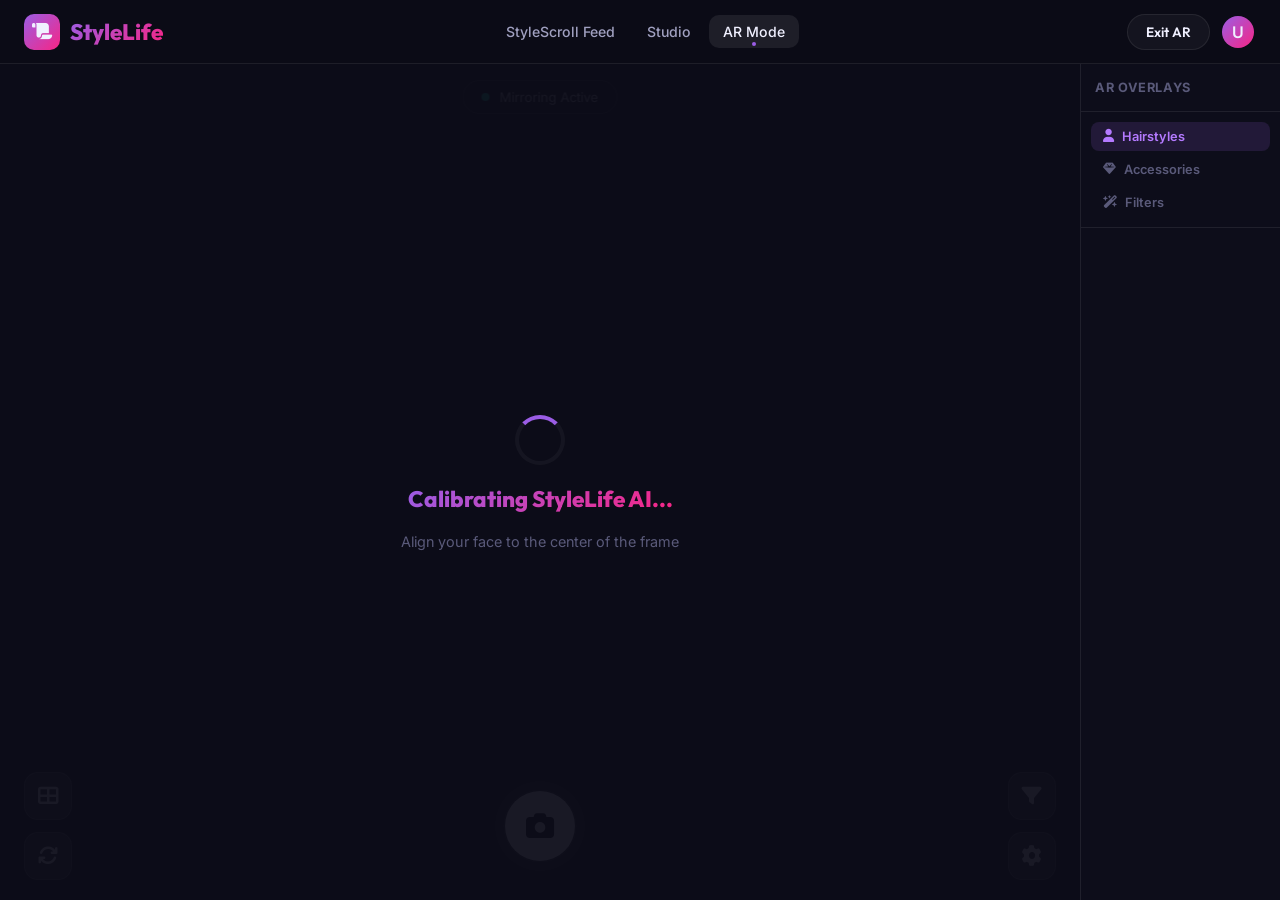
==== ar.html @ 6cf5ee0d "feat: initialize StyleLife project architecture with 3D scene, authentication, and core application " ====
<!DOCTYPE html>
<html lang="en">
<head>
    <meta charset="UTF-8">
    <meta name="viewport" content="width=device-width, initial-scale=1.0">
    <title>StyleLife AR | Real-time Fashion Mirror</title>
    
    <!-- Fonts -->
    <link rel="preconnect" href="https://fonts.googleapis.com">
    <link rel="preconnect" href="https://fonts.gstatic.com" crossorigin>
    <link href="https://fonts.googleapis.com/css2?family=Inter:wght@300;400;500;600;700&family=Outfit:wght@300;400;500;600;700;800;900&display=swap" rel="stylesheet">
    
    <!-- Icons -->
    <link rel="stylesheet" href="https://cdnjs.cloudflare.com/ajax/libs/font-awesome/6.4.0/css/all.min.css">
    
    <!-- CSS -->
    <link rel="stylesheet" href="css/main.css">
    <link rel="stylesheet" href="css/ar.css">

    <!-- StyleLife Custom CSS -->
    <link rel="stylesheet" href="css/main.css">
    <link rel="stylesheet" href="css/ar.css">

    <!-- MediaPipe Tasks Vision (Global) -->
    <script src="https://cdn.jsdelivr.net/npm/@mediapipe/tasks-vision@latest/vision_bundle.js"></script>
    <script>
        // MediaPipe Global Initialization
        async function getMediaPipe() {
            const vision = await createFilesetResolver("https://cdn.jsdelivr.net/npm/@mediapipe/tasks-vision@latest/wasm");
            window.MediaPipeFaceLandmarker = await FaceLandmarker.createFromModelPath(vision, "https://storage.googleapis.com/mediapipe-models/face_landmarker/face_landmarker/float16/1/face_landmarker.task");
        }
    </script>

    <!-- Three.js 3D Engine -->
    <script src="https://cdnjs.cloudflare.com/ajax/libs/three.js/0.154.0/three.min.js"></script>
    <script src="https://cdn.jsdelivr.net/npm/three@0.154.0/examples/js/loaders/GLTFLoader.js"></script>
</head>
<body>
    <!-- Main Navigation (Minimal for AR) -->
    <nav class="navbar" id="main-nav">
        <a href="index.html" class="navbar-brand">
            <div class="logo-icon"><i class="fas fa-scroll"></i></div>
            <span>StyleLife</span>
        </a>
        
        <div class="navbar-links">
            <a href="feed.html">StyleScroll Feed</a>
            <a href="studio.html">Studio</a>
            <a href="ar.html" class="active">AR Mode</a>
        </div>
        
        <div class="navbar-actions">
            <button class="btn btn-secondary btn-sm" id="ar-exit-btn">Exit AR</button>
            <a href="profile.html" class="nav-avatar" id="nav-user-avatar">U</a>
        </div>
    </nav>

    <main class="ar-page">
        <div class="ar-layout">
            <!-- Camera View -->
            <div class="ar-camera-wrap" id="ar-camera-wrap">
                <video id="ar-video" autoplay playsinline></video>
                <canvas id="ar-canvas"></canvas>
                
                <div class="ar-status-bar" id="ar-status-bar">
                    <span class="ar-recording-dot"></span>
                    <span id="ar-status-text">Mirroring Active</span>
                </div>
                
                <!-- Overlay Flash Effect -->
                <div class="ar-flash" id="ar-flash"></div>
                
                <!-- AR Capture Controls -->
                <div class="ar-controls">
                    <div class="ar-side-btns">
                        <div class="ar-icon-btn" id="toggle-grid-btn" title="Toggle Grid Overlay">
                            <i class="fas fa-th-large"></i>
                        </div>
                        <div class="ar-icon-btn" id="flip-camera-btn" title="Flip Camera">
                            <i class="fas fa-sync"></i>
                        </div>
                    </div>
                    
                    <button class="ar-capture-btn" id="ar-capture-btn" title="Capture Snapshot">
                        <i class="fas fa-camera"></i>
                    </button>
                    
                    <div class="ar-side-btns">
                        <div class="ar-icon-btn" id="toggle-filter-btn" title="Toggle Filters">
                            <i class="fas fa-filter"></i>
                        </div>
                        <div class="ar-icon-btn" id="ar-settings-btn" title="AR Settings">
                            <i class="fas fa-cog"></i>
                        </div>
                    </div>
                </div>

                <!-- Calibration Overlay -->
                <div class="ar-calibration-overlay" id="ar-calibration">
                    <div class="ar-loading-spinner"></div>
                    <div class="ar-calibration-text">Calibrating StyleLife AI...</div>
                    <div class="ar-calibration-sub">Align your face to the center of the frame</div>
                </div>

                <!-- No Camera State Overlay -->
                <div class="ar-no-camera" id="ar-no-camera" style="display: none;">
                    <div class="no-cam-icon"><i class="fas fa-video-slash"></i></div>
                    <h3>Camera Access Required</h3>
                    <p>To use the StyleScroll AR Mirror, please grant camera permissions in your browser.</p>
                    <button class="btn btn-primary btn-sm" id="request-camera-btn">Enable Camera</button>
                </div>
            </div>

            <!-- Sidebar: AR Library -->
            <aside class="ar-sidebar">
                <div class="ar-sidebar-header">AR Overlays</div>
                
                <div class="ar-category-pills">
                    <div class="ar-cat-pill active" data-cat="hair"><i class="fas fa-user"></i> Hairstyles</div>
                    <div class="ar-cat-pill" data-cat="acc"><i class="fas fa-gem"></i> Accessories</div>
                    <div class="ar-cat-pill" data-cat="filters"><i class="fas fa-wand-magic-sparkles"></i> Filters</div>
                </div>
                
                <div class="ar-item-list" id="ar-item-list">
                    <!-- Populated by JS -->
                </div>
            </aside>
        </div>
    </main>

    <!-- Post Capture Modal -->
    <div class="modal-overlay" id="capture-modal">
        <div class="modal">
            <div class="modal-header">
                <h3 class="modal-title">Snapshot Captured!</h3>
                <button class="modal-close" id="close-modal-btn"><i class="fas fa-times"></i></button>
            </div>
            <div style="width: 100%; border-radius: 12px; overflow: hidden; margin-bottom: 20px;">
                <img src="" id="captured-preview" style="width: 100%; display: block; border-radius: 12px;">
            </div>
            <div style="display: flex; gap: 12px;">
                <button class="btn btn-secondary btn-sm" style="flex: 1;" id="download-capture-btn">Download</button>
                <button class="btn btn-primary btn-sm" style="flex: 1;" id="post-capture-btn">Create Post</button>
            </div>
        </div>
    </div>

    <!-- Scripts -->
    <script src="js/app.js"></script>
    <script src="js/ar.js"></script>
</body>
</html>
---- css/main.css ----
/* ============================================================
   StyleScroll — Global Design System
   ============================================================ */

@import url('https://fonts.googleapis.com/css2?family=Outfit:wght@300;400;500;600;700;800;900&family=Inter:wght@300;400;500;600;700&display=swap');

/* ── CSS Custom Properties ─────────────────────────────────── */
:root {
  /* Colors */
  --bg-primary:    #0d0d1a;
  --bg-secondary:  #13132a;
  --bg-card:       rgba(255,255,255,0.04);
  --bg-card-hover: rgba(255,255,255,0.08);
  --border:        rgba(255,255,255,0.08);
  --border-glow:   rgba(155,93,229,0.4);

  --violet:        #9b5de5;
  --violet-light:  #b47aff;
  --violet-dark:   #6b3db8;
  --pink:          #f72585;
  --pink-light:    #ff5fa0;
  --gold:          #ffd60a;
  --cyan:          #00f0ff;
  --green:         #06d6a0;

  --text-primary:  #f0f0ff;
  --text-secondary:#a0a0c0;
  --text-muted:    #5a5a7a;

  /* Gradients */
  --grad-main:       linear-gradient(135deg, #9b5de5 0%, #f72585 100%);
  --grad-card:       linear-gradient(135deg, rgba(155,93,229,0.15) 0%, rgba(247,37,133,0.08) 100%);
  --grad-shimmer:    linear-gradient(90deg, transparent 0%, rgba(255,255,255,0.08) 50%, transparent 100%);
  --grad-hero:       radial-gradient(ellipse 80% 60% at 50% 0%, rgba(155,93,229,0.3) 0%, transparent 70%);

  /* Typography */
  --font-display:  'Outfit', sans-serif;
  --font-body:     'Inter', sans-serif;

  /* Spacing */
  --nav-h:         64px;
  --section-pad:   80px;
  --card-radius:   18px;
  --btn-radius:    50px;

  /* Shadows */
  --shadow-card:   0 8px 32px rgba(0,0,0,0.4);
  --shadow-glow:   0 0 30px rgba(155,93,229,0.25);
  --shadow-pink:   0 0 30px rgba(247,37,133,0.25);

  /* Transitions */
  --t-fast:  0.15s ease;
  --t-med:   0.3s ease;
  --t-slow:  0.6s cubic-bezier(0.16,1,0.3,1);
}

/* Light Mode */
[data-theme="light"] {
  --bg-primary:    #f5f5ff;
  --bg-secondary:  #ebebff;
  --bg-card:       rgba(0,0,0,0.04);
  --bg-card-hover: rgba(0,0,0,0.07);
  --border:        rgba(0,0,0,0.08);
  --text-primary:  #0d0d1a;
  --text-secondary:#404060;
  --text-muted:    #8080a0;
  --shadow-card:   0 8px 32px rgba(0,0,0,0.1);
  --grad-hero:     radial-gradient(ellipse 80% 60% at 50% 0%, rgba(155,93,229,0.18) 0%, transparent 70%);
}

/* ── Reset ─────────────────────────────────────────────────── */
*, *::before, *::after { box-sizing: border-box; margin: 0; padding: 0; }
html { scroll-behavior: smooth; font-size: 16px; }
body {
  font-family: var(--font-body);
  background: var(--bg-primary);
  color: var(--text-primary);
  min-height: 100vh;
  overflow-x: hidden;
  transition: background var(--t-med), color var(--t-med);
}
img, video { max-width: 100%; }
button { cursor: pointer; border: none; background: none; font-family: inherit; }
input, textarea, select { font-family: inherit; }
a { color: inherit; text-decoration: none; }
ul { list-style: none; }

/* ── Navigation ────────────────────────────────────────────── */
.navbar {
  position: fixed; top: 0; left: 0; right: 0; z-index: 1000;
  height: var(--nav-h);
  display: flex; align-items: center; justify-content: space-between;
  padding: 0 24px;
  background: rgba(13,13,26,0.85);
  backdrop-filter: blur(20px);
  border-bottom: 1px solid var(--border);
  transition: background var(--t-med);
}
[data-theme="light"] .navbar {
  background: rgba(245,245,255,0.85);
}
.navbar-brand {
  display: flex; align-items: center; gap: 10px;
  font-family: var(--font-display); font-weight: 800; font-size: 1.4rem;
}
.navbar-brand span { background: var(--grad-main); -webkit-background-clip: text; -webkit-text-fill-color: transparent; background-clip: text; }
.navbar-brand .logo-icon {
  width: 36px; height: 36px; border-radius: 10px;
  background: var(--grad-main);
  display: flex; align-items: center; justify-content: center;
  font-size: 18px;
}
.navbar-links {
  display: flex; align-items: center; gap: 4px;
}
.navbar-links a {
  padding: 8px 14px; border-radius: 10px;
  font-size: 0.88rem; font-weight: 500; color: var(--text-secondary);
  transition: all var(--t-fast);
  position: relative;
}
.navbar-links a:hover,
.navbar-links a.active {
  color: var(--text-primary);
  background: var(--bg-card-hover);
}
.navbar-links a.active::after {
  content: '';
  position: absolute; bottom: 2px; left: 50%; transform: translateX(-50%);
  width: 4px; height: 4px; border-radius: 50%;
  background: var(--violet);
}
.navbar-actions {
  display: flex; align-items: center; gap: 10px;
}
.nav-avatar {
  width: 36px; height: 36px; border-radius: 50%;
  background: var(--grad-main);
  display: flex; align-items: center; justify-content: center;
  font-size: 16px; font-weight: 600; cursor: pointer;
  border: 2px solid transparent;
  background-clip: padding-box;
  transition: all var(--t-fast);
}
.nav-avatar:hover { transform: scale(1.05); box-shadow: var(--shadow-glow); }

/* Theme Toggle */
.theme-toggle {
  width: 36px; height: 36px; border-radius: 10px;
  background: var(--bg-card);
  border: 1px solid var(--border);
  display: flex; align-items: center; justify-content: center;
  font-size: 16px; transition: all var(--t-fast);
}
.theme-toggle:hover { background: var(--bg-card-hover); }

/* Mobile Nav */
.hamburger {
  display: none; flex-direction: column; gap: 5px;
  width: 36px; height: 36px; align-items: center; justify-content: center;
  border-radius: 10px; background: var(--bg-card); border: 1px solid var(--border);
}
.hamburger span {
  width: 18px; height: 2px; background: var(--text-primary); border-radius: 2px;
  transition: all var(--t-med);
}
.mobile-drawer {
  position: fixed; top: var(--nav-h); left: 0; right: 0; bottom: 0; z-index: 999;
  background: var(--bg-primary);
  padding: 20px;
  transform: translateX(-100%);
  transition: transform var(--t-slow);
  display: flex; flex-direction: column; gap: 8px;
}
.mobile-drawer.open { transform: translateX(0); }
.mobile-drawer a {
  padding: 14px 18px; border-radius: 12px;
  font-size: 1rem; font-weight: 500; color: var(--text-secondary);
  transition: all var(--t-fast); display: flex; align-items: center; gap: 12px;
}
.mobile-drawer a:hover { background: var(--bg-card-hover); color: var(--text-primary); }

/* ── Buttons ───────────────────────────────────────────────── */
.btn {
  display: inline-flex; align-items: center; justify-content: center; gap: 8px;
  padding: 12px 28px; border-radius: var(--btn-radius);
  font-family: var(--font-display); font-weight: 600; font-size: 0.95rem;
  transition: all var(--t-med); cursor: pointer; border: none;
  white-space: nowrap;
}
.btn-primary {
  background: var(--grad-main); color: #fff;
  box-shadow: 0 4px 20px rgba(155,93,229,0.4);
}
.btn-primary:hover {
  transform: translateY(-2px);
  box-shadow: 0 8px 32px rgba(155,93,229,0.55);
}
.btn-secondary {
  background: var(--bg-card);
  border: 1px solid var(--border);
  color: var(--text-primary);
}
.btn-secondary:hover { background: var(--bg-card-hover); border-color: var(--border-glow); }
.btn-ghost {
  background: transparent; color: var(--violet);
  border: 1px solid var(--violet);
}
.btn-ghost:hover { background: rgba(155,93,229,0.1); }
.btn-sm { padding: 8px 18px; font-size: 0.85rem; }
.btn-lg { padding: 16px 40px; font-size: 1.05rem; }
.btn:disabled { opacity: 0.5; cursor: not-allowed; transform: none !important; }

/* Icon Buttons */
.icon-btn {
  width: 40px; height: 40px; border-radius: 12px;
  display: flex; align-items: center; justify-content: center;
  background: var(--bg-card); border: 1px solid var(--border);
  font-size: 18px; transition: all var(--t-fast);
}
.icon-btn:hover { background: var(--bg-card-hover); transform: scale(1.05); }

/* ── Cards ─────────────────────────────────────────────────── */
.card {
  background: var(--bg-card);
  border: 1px solid var(--border);
  border-radius: var(--card-radius);
  padding: 24px;
  backdrop-filter: blur(10px);
  transition: all var(--t-med);
}
.card:hover { border-color: var(--border-glow); box-shadow: var(--shadow-card); }
.card-glass {
  background: rgba(255,255,255,0.05);
  backdrop-filter: blur(20px);
  border: 1px solid rgba(255,255,255,0.1);
  border-radius: var(--card-radius);
}

/* ── Inputs ────────────────────────────────────────────────── */
.input-group { display: flex; flex-direction: column; gap: 6px; }
.input-label { font-size: 0.85rem; font-weight: 500; color: var(--text-secondary); }
.input-field {
  background: var(--bg-card);
  border: 1px solid var(--border);
  border-radius: 12px;
  padding: 12px 16px;
  color: var(--text-primary);
  font-size: 0.95rem;
  transition: all var(--t-fast);
  width: 100%;
}
.input-field:focus {
  outline: none;
  border-color: var(--violet);
  box-shadow: 0 0 0 3px rgba(155,93,229,0.15);
}
.input-field::placeholder { color: var(--text-muted); }

textarea.input-field { resize: vertical; min-height: 100px; }

/* ── Badges & Tags ─────────────────────────────────────────── */
.badge {
  display: inline-flex; align-items: center; gap: 4px;
  padding: 4px 12px; border-radius: 50px;
  font-size: 0.75rem; font-weight: 600;
}
.badge-violet { background: rgba(155,93,229,0.2); color: var(--violet-light); border: 1px solid rgba(155,93,229,0.3); }
.badge-pink   { background: rgba(247,37,133,0.15); color: var(--pink-light);   border: 1px solid rgba(247,37,133,0.3); }
.badge-gold   { background: rgba(255,214,10,0.15);  color: var(--gold);         border: 1px solid rgba(255,214,10,0.3); }
.badge-green  { background: rgba(6,214,160,0.15);   color: var(--green);        border: 1px solid rgba(6,214,160,0.3); }
.badge-cyan   { background: rgba(0,240,255,0.1);    color: var(--cyan);         border: 1px solid rgba(0,240,255,0.2); }

/* ── Avatar ────────────────────────────────────────────────── */
.avatar {
  border-radius: 50%; display: flex; align-items: center; justify-content: center;
  font-weight: 600; flex-shrink: 0; overflow: hidden;
}
.avatar-sm  { width: 32px; height: 32px; font-size: 14px; }
.avatar-md  { width: 44px; height: 44px; font-size: 18px; }
.avatar-lg  { width: 80px; height: 80px; font-size: 32px; }
.avatar-xl  { width: 120px; height: 120px; font-size: 48px; }
.avatar-grad { background: var(--grad-main); }

/* ── Tabs ──────────────────────────────────────────────────── */
.tabs {
  display: flex; gap: 4px;
  background: var(--bg-card);
  border: 1px solid var(--border);
  border-radius: 14px; padding: 4px;
}
.tab-btn {
  flex: 1; padding: 10px 16px; border-radius: 10px;
  font-size: 0.88rem; font-weight: 600; color: var(--text-secondary);
  transition: all var(--t-fast);
}
.tab-btn:hover { color: var(--text-primary); }
.tab-btn.active {
  background: var(--grad-main); color: #fff;
  box-shadow: 0 2px 12px rgba(155,93,229,0.4);
}
.tab-content { display: none; }
.tab-content.active { display: block; }

/* ── Modal ─────────────────────────────────────────────────── */
.modal-overlay {
  position: fixed; inset: 0; z-index: 2000;
  background: rgba(0,0,0,0.7);
  backdrop-filter: blur(8px);
  display: flex; align-items: center; justify-content: center;
  padding: 20px;
  opacity: 0; pointer-events: none;
  transition: opacity var(--t-med);
}
.modal-overlay.open { opacity: 1; pointer-events: all; }
.modal {
  background: var(--bg-secondary);
  border: 1px solid var(--border);
  border-radius: 24px;
  padding: 32px;
  width: 100%; max-width: 480px;
  transform: translateY(20px) scale(0.98);
  transition: transform var(--t-slow);
}
.modal-overlay.open .modal { transform: translateY(0) scale(1); }
.modal-header {
  display: flex; align-items: center; justify-content: space-between; margin-bottom: 24px;
}
.modal-title { font-family: var(--font-display); font-size: 1.3rem; font-weight: 700; }
.modal-close {
  width: 32px; height: 32px; border-radius: 8px;
  background: var(--bg-card); border: 1px solid var(--border);
  display: flex; align-items: center; justify-content: center;
  font-size: 16px; transition: all var(--t-fast);
}
.modal-close:hover { background: var(--bg-card-hover); }

/* ── Toast Notifications ───────────────────────────────────── */
.toast-container {
  position: fixed; bottom: 24px; right: 24px; z-index: 3000;
  display: flex; flex-direction: column; gap: 10px;
  pointer-events: none;
}
.toast {
  display: flex; align-items: center; gap: 12px;
  padding: 14px 20px; border-radius: 14px;
  background: var(--bg-secondary);
  border: 1px solid var(--border);
  box-shadow: var(--shadow-card);
  font-size: 0.9rem; font-weight: 500;
  transform: translateX(100px); opacity: 0;
  transition: all var(--t-slow);
  pointer-events: all;
}
.toast.show { transform: translateX(0); opacity: 1; }
.toast-icon { font-size: 18px; }
.toast-success { border-color: rgba(6,214,160,0.4); }
.toast-error   { border-color: rgba(247,37,133,0.4); }
.toast-info    { border-color: rgba(155,93,229,0.4); }

/* ── Section Layout ────────────────────────────────────────── */
.section { padding: var(--section-pad) 0; }
.container { max-width: 1200px; margin: 0 auto; padding: 0 24px; }
.container-sm { max-width: 720px; margin: 0 auto; padding: 0 24px; }
.page-wrapper { padding-top: var(--nav-h); min-height: 100vh; }

.section-title {
  font-family: var(--font-display);
  font-size: 2.4rem; font-weight: 800;
  line-height: 1.2;
  margin-bottom: 12px;
}
.section-subtitle {
  font-size: 1.05rem; color: var(--text-secondary);
  max-width: 560px;
}
.gradient-text {
  background: var(--grad-main);
  -webkit-background-clip: text; -webkit-text-fill-color: transparent; background-clip: text;
}

/* ── Grid Layouts ──────────────────────────────────────────── */
.grid-2 { display: grid; grid-template-columns: 1fr 1fr; gap: 24px; }
.grid-3 { display: grid; grid-template-columns: repeat(3,1fr); gap: 24px; }
.grid-4 { display: grid; grid-template-columns: repeat(4,1fr); gap: 20px; }

/* ── Divider ───────────────────────────────────────────────── */
.divider {
  height: 1px; background: var(--border); margin: 24px 0;
}

/* ── Scrollbar ─────────────────────────────────────────────── */
::-webkit-scrollbar { width: 6px; height: 6px; }
::-webkit-scrollbar-track { background: transparent; }
::-webkit-scrollbar-thumb { background: rgba(155,93,229,0.4); border-radius: 10px; }
::-webkit-scrollbar-thumb:hover { background: rgba(155,93,229,0.7); }

/* ── Animations ────────────────────────────────────────────── */
@keyframes fadeInUp {
  from { opacity: 0; transform: translateY(30px); }
  to   { opacity: 1; transform: translateY(0); }
}
@keyframes fadeIn {
  from { opacity: 0; } to { opacity: 1; }
}
@keyframes pulse {
  0%,100% { transform: scale(1); }
  50%      { transform: scale(1.05); }
}
@keyframes float {
  0%,100% { transform: translateY(0); }
  50%      { transform: translateY(-10px); }
}
@keyframes shimmer {
  from { background-position: -200% 0; }
  to   { background-position: 200% 0; }
}
@keyframes spin {
  to { transform: rotate(360deg); }
}
@keyframes glow-pulse {
  0%,100% { box-shadow: 0 0 20px rgba(155,93,229,0.3); }
  50%      { box-shadow: 0 0 40px rgba(155,93,229,0.6); }
}
@keyframes slideInRight {
  from { transform: translateX(40px); opacity: 0; }
  to   { transform: translateX(0); opacity: 1; }
}
@keyframes heartPop {
  0%   { transform: scale(1); }
  40%  { transform: scale(1.4); }
  70%  { transform: scale(0.9); }
  100% { transform: scale(1.1); }
}
@keyframes blobFloat {
  0%,100% { border-radius: 60% 40% 30% 70% / 60% 30% 70% 40%; transform: rotate(0deg) scale(1); }
  33%      { border-radius: 30% 60% 70% 40% / 50% 60% 30% 60%; transform: rotate(120deg) scale(1.05); }
  66%      { border-radius: 50% 60% 30% 60% / 30% 40% 60% 50%; transform: rotate(240deg) scale(0.97); }
}
@keyframes gradFlow {
  0%   { background-position: 0% 50%; }
  50%  { background-position: 100% 50%; }
  100% { background-position: 0% 50%; }
}
@keyframes ripple {
  to { transform: scale(3); opacity: 0; }
}

.anim-fade-up  { animation: fadeInUp 0.6s var(--t-slow) both; }
.anim-fade     { animation: fadeIn 0.4s ease both; }
.anim-float    { animation: float 4s ease-in-out infinite; }
.anim-pulse    { animation: pulse 2s ease-in-out infinite; }
.anim-spin     { animation: spin 1s linear infinite; }
.anim-glow     { animation: glow-pulse 2s ease-in-out infinite; }

/* ── Skeleton Loader ───────────────────────────────────────── */
.skeleton {
  background: linear-gradient(90deg, var(--bg-card) 25%, var(--bg-card-hover) 50%, var(--bg-card) 75%);
  background-size: 200% 100%;
  animation: shimmer 1.5s infinite;
  border-radius: 8px;
}

/* ── Like / heart button ───────────────────────────────────── */
.like-btn { transition: transform var(--t-fast); }
.like-btn.liked { color: var(--pink); animation: heartPop 0.4s ease; }
.like-btn.liked { color: var(--pink); }

/* ── Tooltip ───────────────────────────────────────────────── */
.tooltip-wrap { position: relative; display: inline-flex; }
.tooltip {
  position: absolute; bottom: calc(100% + 8px); left: 50%;
  transform: translateX(-50%);
  background: var(--bg-secondary);
  border: 1px solid var(--border);
  border-radius: 8px; padding: 6px 12px;
  font-size: 0.78rem; white-space: nowrap; color: var(--text-secondary);
  pointer-events: none; opacity: 0;
  transition: opacity var(--t-fast);
  z-index: 100;
}
.tooltip-wrap:hover .tooltip { opacity: 1; }

/* ── Progress Bar ──────────────────────────────────────────── */
.progress-bar {
  height: 4px; border-radius: 4px; background: var(--border);
  overflow: hidden;
}
.progress-fill {
  height: 100%; border-radius: 4px;
  background: var(--grad-main);
  transition: width var(--t-slow);
}

/* ── Toggle Switch ─────────────────────────────────────────── */
.toggle-switch { position: relative; display: inline-block; width: 52px; height: 28px; }
.toggle-switch input { opacity: 0; width: 0; height: 0; }
.toggle-track {
  position: absolute; inset: 0; border-radius: 28px;
  background: var(--bg-card); border: 1px solid var(--border);
  cursor: pointer; transition: background var(--t-fast);
}
.toggle-thumb {
  position: absolute; top: 3px; left: 3px;
  width: 20px; height: 20px; border-radius: 50%;
  background: var(--text-muted);
  transition: all var(--t-med);
}
.toggle-switch input:checked ~ .toggle-track { background: rgba(155,93,229,0.3); border-color: var(--violet); }
.toggle-switch input:checked ~ .toggle-track .toggle-thumb {
  transform: translateX(24px);
  background: var(--violet);
  box-shadow: 0 0 10px rgba(155,93,229,0.5);
}

/* ── Dropdown ──────────────────────────────────────────────── */
.dropdown { position: relative; }
.dropdown-menu {
  position: absolute; top: calc(100% + 8px); right: 0;
  background: var(--bg-secondary);
  border: 1px solid var(--border);
  border-radius: 14px; padding: 8px;
  min-width: 180px;
  box-shadow: var(--shadow-card);
  opacity: 0; pointer-events: none; transform: translateY(-8px);
  transition: all var(--t-med); z-index: 500;
}
.dropdown.open .dropdown-menu { opacity: 1; pointer-events: all; transform: translateY(0); }
.dropdown-item {
  padding: 10px 14px; border-radius: 8px;
  font-size: 0.9rem; color: var(--text-secondary);
  transition: all var(--t-fast); display: flex; align-items: center; gap: 10px; cursor: pointer;
}
.dropdown-item:hover { background: var(--bg-card-hover); color: var(--text-primary); }

/* ── Color Swatch ──────────────────────────────────────────── */
.color-swatch {
  width: 28px; height: 28px; border-radius: 50%; cursor: pointer;
  border: 2px solid transparent;
  transition: all var(--t-fast);
}
.color-swatch:hover { transform: scale(1.15); }
.color-swatch.selected { border-color: #fff; box-shadow: 0 0 0 2px var(--violet); }

/* ── Chip ──────────────────────────────────────────────────── */
.chip {
  display: inline-flex; align-items: center; gap: 6px;
  padding: 6px 14px; border-radius: 50px;
  background: var(--bg-card); border: 1px solid var(--border);
  font-size: 0.82rem; font-weight: 500; color: var(--text-secondary);
  cursor: pointer; transition: all var(--t-fast);
}
.chip:hover, .chip.active {
  background: rgba(155,93,229,0.15); border-color: var(--violet);
  color: var(--violet-light);
}

/* ── Responsive ────────────────────────────────────────────── */
@media (max-width: 900px) {
  .navbar-links { display: none; }
  .hamburger { display: flex; }
  .grid-3 { grid-template-columns: 1fr 1fr; }
  .grid-4 { grid-template-columns: 1fr 1fr; }
  .section-title { font-size: 1.9rem; }
}
@media (max-width: 600px) {
  .grid-2, .grid-3, .grid-4 { grid-template-columns: 1fr; }
  :root { --section-pad: 50px; }
  .section-title { font-size: 1.6rem; }
  .container { padding: 0 16px; }
  .btn-lg { padding: 14px 28px; }
}
---- css/ar.css ----
/* ============================================================
   StyleScroll — AR Mode CSS
   ============================================================ */

.ar-page { padding-top: var(--nav-h); height: 100vh; display: flex; flex-direction: column; background: #000; }

.ar-layout { flex: 1; display: flex; overflow: hidden; }

/* ── Camera View ─────────────────────────────────────────── */
.ar-camera-wrap {
  flex: 1; position: relative; overflow: hidden;
}
#ar-video {
  width: 100%; height: 100%;
  object-fit: cover; border-radius: 0;
  transform: scaleX(-1); /* mirror */
}
#ar-canvas {
  position: absolute; inset: 0;
  width: 100%; height: 100%;
  pointer-events: none;
}
.ar-overlay-items {
  position: absolute; inset: 0;
}
.ar-overlay-item {
  position: absolute; cursor: move;
  user-select: none; touch-action: none;
  transition: transform 0.05s linear;
}
.ar-overlay-item:hover .ar-item-handle { opacity: 1; }
.ar-item-handle {
  position: absolute; top: -10px; right: -10px;
  width: 22px; height: 22px; border-radius: 50%;
  background: var(--violet); color: #fff;
  display: flex; align-items: center; justify-content: center;
  font-size: 12px; cursor: pointer; opacity: 0;
  transition: opacity var(--t-fast);
}

/* AR Status */
.ar-status-bar {
  position: absolute; top: 16px; left: 50%; transform: translateX(-50%);
  display: flex; gap: 10px; align-items: center;
  background: rgba(0,0,0,0.6); backdrop-filter: blur(10px);
  border: 1px solid rgba(255,255,255,0.15);
  border-radius: 50px; padding: 8px 18px;
  font-size: 0.82rem; color: rgba(255,255,255,0.8);
}
.ar-recording-dot {
  width: 8px; height: 8px; border-radius: 50%;
  background: var(--green); animation: pulse 1.5s infinite;
}
.ar-status-bar.recording .ar-recording-dot { background: #ff4444; }

/* AR Controls Bottom */
.ar-controls {
  position: absolute; bottom: 0; left: 0; right: 0;
  padding: 20px 24px;
  background: linear-gradient(to top, rgba(0,0,0,0.85), transparent);
  display: flex; align-items: center; justify-content: space-between;
}
.ar-capture-btn {
  width: 70px; height: 70px; border-radius: 50%;
  background: #fff; border: 4px solid rgba(255,255,255,0.5);
  display: flex; align-items: center; justify-content: center;
  font-size: 28px; transition: all var(--t-fast);
  box-shadow: 0 0 20px rgba(255,255,255,0.3);
}
.ar-capture-btn:hover { transform: scale(1.08); box-shadow: 0 0 30px rgba(255,255,255,0.5); }
.ar-capture-btn:active { transform: scale(0.95); }
.ar-side-btns {
  display: flex; flex-direction: column; gap: 12px;
}
.ar-icon-btn {
  width: 48px; height: 48px; border-radius: 14px;
  background: rgba(255,255,255,0.15); backdrop-filter: blur(10px);
  border: 1px solid rgba(255,255,255,0.2);
  display: flex; align-items: center; justify-content: center;
  font-size: 20px; color: #fff; cursor: pointer;
  transition: all var(--t-fast);
}
.ar-icon-btn:hover { background: rgba(255,255,255,0.25); }
.ar-icon-btn.active { background: var(--violet); border-color: var(--violet); }

/* ── AR Sidebar ──────────────────────────────────────────── */
.ar-sidebar {
  width: 200px; flex-shrink: 0;
  background: var(--bg-primary);
  border-left: 1px solid var(--border);
  display: flex; flex-direction: column;
  overflow: hidden;
}
.ar-sidebar-header {
  padding: 16px 14px;
  border-bottom: 1px solid var(--border);
  font-size: 0.8rem; font-weight: 700; color: var(--text-muted);
  text-transform: uppercase; letter-spacing: 0.05em;
}
.ar-item-list {
  flex: 1; overflow-y: auto; padding: 10px;
  display: grid; grid-template-columns: 1fr 1fr; gap: 8px;
}
.ar-item-btn {
  display: flex; flex-direction: column; align-items: center; justify-content: center;
  gap: 6px; padding: 12px 8px; border-radius: 14px;
  background: var(--bg-card); border: 1px solid var(--border);
  cursor: pointer; transition: all var(--t-fast);
  font-size: 0.72rem; color: var(--text-secondary);
  text-align: center;
}
.ar-item-btn:hover { border-color: var(--violet); color: var(--text-primary); transform: translateY(-2px); }
.ar-item-btn.applied { border-color: var(--violet); background: rgba(155,93,229,0.15); color: var(--violet-light); font-weight: 600; }
.ar-item-emoji { font-size: 24px; }

/* ── Calibration Overlay ─────────────────────────────────── */
.ar-calibration-overlay {
  position: absolute; inset: 0; z-index: 100;
  background: rgba(13, 13, 26, 0.95);
  display: flex; flex-direction: column; align-items: center; justify-content: center;
  gap: 20px; transition: opacity 0.8s ease;
}
.ar-calibration-overlay.hidden { opacity: 0; pointer-events: none; }
.ar-loading-spinner {
  width: 50px; height: 50px; border-radius: 50%;
  border: 4px solid var(--bg-card); border-top-color: var(--violet);
  animation: spin 1s linear infinite;
}
.ar-calibration-text {
  font-family: var(--font-display); font-size: 1.4rem; font-weight: 800;
  background: var(--grad-main); -webkit-background-clip: text; -webkit-text-fill-color: transparent;
}
.ar-calibration-sub { font-size: 0.9rem; color: var(--text-muted); }

/* ── No Camera State ─────────────────────────────────────── */
.ar-no-camera {
  position: absolute; inset: 0;
  display: flex; align-items: center; justify-content: center;
  flex-direction: column; gap: 16px;
  background: var(--bg-secondary); color: var(--text-secondary);
  text-align: center; padding: 24px;
}
.ar-no-camera .no-cam-icon { font-size: 60px; opacity: 0.4; margin-bottom: 8px; }
.ar-no-camera h3 { font-family: var(--font-display); font-size: 1.2rem; font-weight: 700; }
.ar-no-camera p { font-size: 0.88rem; }

/* Flash Effect on Capture */
.ar-flash {
  position: absolute; inset: 0;
  background: #fff; z-index: 10;
  pointer-events: none; opacity: 0;
  transition: opacity 0.1s ease;
}
.ar-flash.flash { opacity: 0.8; }

/* Category pills at top of sidebar */
.ar-category-pills {
  display: flex; flex-direction: column; gap: 4px; padding: 10px;
  border-bottom: 1px solid var(--border);
}
.ar-cat-pill {
  padding: 7px 12px; border-radius: 8px; cursor: pointer;
  font-size: 0.8rem; font-weight: 600; color: var(--text-muted);
  transition: all var(--t-fast); display: flex; align-items: center; gap: 8px;
}
.ar-cat-pill:hover { background: var(--bg-card-hover); color: var(--text-primary); }
.ar-cat-pill.active { background: rgba(155,93,229,0.15); color: var(--violet-light); }

@media (max-width: 700px) {
  .ar-sidebar { display: none; }
}
---- css/main.css ----
/* ============================================================
   StyleScroll — Global Design System
   ============================================================ */

@import url('https://fonts.googleapis.com/css2?family=Outfit:wght@300;400;500;600;700;800;900&family=Inter:wght@300;400;500;600;700&display=swap');

/* ── CSS Custom Properties ─────────────────────────────────── */
:root {
  /* Colors */
  --bg-primary:    #0d0d1a;
  --bg-secondary:  #13132a;
  --bg-card:       rgba(255,255,255,0.04);
  --bg-card-hover: rgba(255,255,255,0.08);
  --border:        rgba(255,255,255,0.08);
  --border-glow:   rgba(155,93,229,0.4);

  --violet:        #9b5de5;
  --violet-light:  #b47aff;
  --violet-dark:   #6b3db8;
  --pink:          #f72585;
  --pink-light:    #ff5fa0;
  --gold:          #ffd60a;
  --cyan:          #00f0ff;
  --green:         #06d6a0;

  --text-primary:  #f0f0ff;
  --text-secondary:#a0a0c0;
  --text-muted:    #5a5a7a;

  /* Gradients */
  --grad-main:       linear-gradient(135deg, #9b5de5 0%, #f72585 100%);
  --grad-card:       linear-gradient(135deg, rgba(155,93,229,0.15) 0%, rgba(247,37,133,0.08) 100%);
  --grad-shimmer:    linear-gradient(90deg, transparent 0%, rgba(255,255,255,0.08) 50%, transparent 100%);
  --grad-hero:       radial-gradient(ellipse 80% 60% at 50% 0%, rgba(155,93,229,0.3) 0%, transparent 70%);

  /* Typography */
  --font-display:  'Outfit', sans-serif;
  --font-body:     'Inter', sans-serif;

  /* Spacing */
  --nav-h:         64px;
  --section-pad:   80px;
  --card-radius:   18px;
  --btn-radius:    50px;

  /* Shadows */
  --shadow-card:   0 8px 32px rgba(0,0,0,0.4);
  --shadow-glow:   0 0 30px rgba(155,93,229,0.25);
  --shadow-pink:   0 0 30px rgba(247,37,133,0.25);

  /* Transitions */
  --t-fast:  0.15s ease;
  --t-med:   0.3s ease;
  --t-slow:  0.6s cubic-bezier(0.16,1,0.3,1);
}

/* Light Mode */
[data-theme="light"] {
  --bg-primary:    #f5f5ff;
  --bg-secondary:  #ebebff;
  --bg-card:       rgba(0,0,0,0.04);
  --bg-card-hover: rgba(0,0,0,0.07);
  --border:        rgba(0,0,0,0.08);
  --text-primary:  #0d0d1a;
  --text-secondary:#404060;
  --text-muted:    #8080a0;
  --shadow-card:   0 8px 32px rgba(0,0,0,0.1);
  --grad-hero:     radial-gradient(ellipse 80% 60% at 50% 0%, rgba(155,93,229,0.18) 0%, transparent 70%);
}

/* ── Reset ─────────────────────────────────────────────────── */
*, *::before, *::after { box-sizing: border-box; margin: 0; padding: 0; }
html { scroll-behavior: smooth; font-size: 16px; }
body {
  font-family: var(--font-body);
  background: var(--bg-primary);
  color: var(--text-primary);
  min-height: 100vh;
  overflow-x: hidden;
  transition: background var(--t-med), color var(--t-med);
}
img, video { max-width: 100%; }
button { cursor: pointer; border: none; background: none; font-family: inherit; }
input, textarea, select { font-family: inherit; }
a { color: inherit; text-decoration: none; }
ul { list-style: none; }

/* ── Navigation ────────────────────────────────────────────── */
.navbar {
  position: fixed; top: 0; left: 0; right: 0; z-index: 1000;
  height: var(--nav-h);
  display: flex; align-items: center; justify-content: space-between;
  padding: 0 24px;
  background: rgba(13,13,26,0.85);
  backdrop-filter: blur(20px);
  border-bottom: 1px solid var(--border);
  transition: background var(--t-med);
}
[data-theme="light"] .navbar {
  background: rgba(245,245,255,0.85);
}
.navbar-brand {
  display: flex; align-items: center; gap: 10px;
  font-family: var(--font-display); font-weight: 800; font-size: 1.4rem;
}
.navbar-brand span { background: var(--grad-main); -webkit-background-clip: text; -webkit-text-fill-color: transparent; background-clip: text; }
.navbar-brand .logo-icon {
  width: 36px; height: 36px; border-radius: 10px;
  background: var(--grad-main);
  display: flex; align-items: center; justify-content: center;
  font-size: 18px;
}
.navbar-links {
  display: flex; align-items: center; gap: 4px;
}
.navbar-links a {
  padding: 8px 14px; border-radius: 10px;
  font-size: 0.88rem; font-weight: 500; color: var(--text-secondary);
  transition: all var(--t-fast);
  position: relative;
}
.navbar-links a:hover,
.navbar-links a.active {
  color: var(--text-primary);
  background: var(--bg-card-hover);
}
.navbar-links a.active::after {
  content: '';
  position: absolute; bottom: 2px; left: 50%; transform: translateX(-50%);
  width: 4px; height: 4px; border-radius: 50%;
  background: var(--violet);
}
.navbar-actions {
  display: flex; align-items: center; gap: 10px;
}
.nav-avatar {
  width: 36px; height: 36px; border-radius: 50%;
  background: var(--grad-main);
  display: flex; align-items: center; justify-content: center;
  font-size: 16px; font-weight: 600; cursor: pointer;
  border: 2px solid transparent;
  background-clip: padding-box;
  transition: all var(--t-fast);
}
.nav-avatar:hover { transform: scale(1.05); box-shadow: var(--shadow-glow); }

/* Theme Toggle */
.theme-toggle {
  width: 36px; height: 36px; border-radius: 10px;
  background: var(--bg-card);
  border: 1px solid var(--border);
  display: flex; align-items: center; justify-content: center;
  font-size: 16px; transition: all var(--t-fast);
}
.theme-toggle:hover { background: var(--bg-card-hover); }

/* Mobile Nav */
.hamburger {
  display: none; flex-direction: column; gap: 5px;
  width: 36px; height: 36px; align-items: center; justify-content: center;
  border-radius: 10px; background: var(--bg-card); border: 1px solid var(--border);
}
.hamburger span {
  width: 18px; height: 2px; background: var(--text-primary); border-radius: 2px;
  transition: all var(--t-med);
}
.mobile-drawer {
  position: fixed; top: var(--nav-h); left: 0; right: 0; bottom: 0; z-index: 999;
  background: var(--bg-primary);
  padding: 20px;
  transform: translateX(-100%);
  transition: transform var(--t-slow);
  display: flex; flex-direction: column; gap: 8px;
}
.mobile-drawer.open { transform: translateX(0); }
.mobile-drawer a {
  padding: 14px 18px; border-radius: 12px;
  font-size: 1rem; font-weight: 500; color: var(--text-secondary);
  transition: all var(--t-fast); display: flex; align-items: center; gap: 12px;
}
.mobile-drawer a:hover { background: var(--bg-card-hover); color: var(--text-primary); }

/* ── Buttons ───────────────────────────────────────────────── */
.btn {
  display: inline-flex; align-items: center; justify-content: center; gap: 8px;
  padding: 12px 28px; border-radius: var(--btn-radius);
  font-family: var(--font-display); font-weight: 600; font-size: 0.95rem;
  transition: all var(--t-med); cursor: pointer; border: none;
  white-space: nowrap;
}
.btn-primary {
  background: var(--grad-main); color: #fff;
  box-shadow: 0 4px 20px rgba(155,93,229,0.4);
}
.btn-primary:hover {
  transform: translateY(-2px);
  box-shadow: 0 8px 32px rgba(155,93,229,0.55);
}
.btn-secondary {
  background: var(--bg-card);
  border: 1px solid var(--border);
  color: var(--text-primary);
}
.btn-secondary:hover { background: var(--bg-card-hover); border-color: var(--border-glow); }
.btn-ghost {
  background: transparent; color: var(--violet);
  border: 1px solid var(--violet);
}
.btn-ghost:hover { background: rgba(155,93,229,0.1); }
.btn-sm { padding: 8px 18px; font-size: 0.85rem; }
.btn-lg { padding: 16px 40px; font-size: 1.05rem; }
.btn:disabled { opacity: 0.5; cursor: not-allowed; transform: none !important; }

/* Icon Buttons */
.icon-btn {
  width: 40px; height: 40px; border-radius: 12px;
  display: flex; align-items: center; justify-content: center;
  background: var(--bg-card); border: 1px solid var(--border);
  font-size: 18px; transition: all var(--t-fast);
}
.icon-btn:hover { background: var(--bg-card-hover); transform: scale(1.05); }

/* ── Cards ─────────────────────────────────────────────────── */
.card {
  background: var(--bg-card);
  border: 1px solid var(--border);
  border-radius: var(--card-radius);
  padding: 24px;
  backdrop-filter: blur(10px);
  transition: all var(--t-med);
}
.card:hover { border-color: var(--border-glow); box-shadow: var(--shadow-card); }
.card-glass {
  background: rgba(255,255,255,0.05);
  backdrop-filter: blur(20px);
  border: 1px solid rgba(255,255,255,0.1);
  border-radius: var(--card-radius);
}

/* ── Inputs ────────────────────────────────────────────────── */
.input-group { display: flex; flex-direction: column; gap: 6px; }
.input-label { font-size: 0.85rem; font-weight: 500; color: var(--text-secondary); }
.input-field {
  background: var(--bg-card);
  border: 1px solid var(--border);
  border-radius: 12px;
  padding: 12px 16px;
  color: var(--text-primary);
  font-size: 0.95rem;
  transition: all var(--t-fast);
  width: 100%;
}
.input-field:focus {
  outline: none;
  border-color: var(--violet);
  box-shadow: 0 0 0 3px rgba(155,93,229,0.15);
}
.input-field::placeholder { color: var(--text-muted); }

textarea.input-field { resize: vertical; min-height: 100px; }

/* ── Badges & Tags ─────────────────────────────────────────── */
.badge {
  display: inline-flex; align-items: center; gap: 4px;
  padding: 4px 12px; border-radius: 50px;
  font-size: 0.75rem; font-weight: 600;
}
.badge-violet { background: rgba(155,93,229,0.2); color: var(--violet-light); border: 1px solid rgba(155,93,229,0.3); }
.badge-pink   { background: rgba(247,37,133,0.15); color: var(--pink-light);   border: 1px solid rgba(247,37,133,0.3); }
.badge-gold   { background: rgba(255,214,10,0.15);  color: var(--gold);         border: 1px solid rgba(255,214,10,0.3); }
.badge-green  { background: rgba(6,214,160,0.15);   color: var(--green);        border: 1px solid rgba(6,214,160,0.3); }
.badge-cyan   { background: rgba(0,240,255,0.1);    color: var(--cyan);         border: 1px solid rgba(0,240,255,0.2); }

/* ── Avatar ────────────────────────────────────────────────── */
.avatar {
  border-radius: 50%; display: flex; align-items: center; justify-content: center;
  font-weight: 600; flex-shrink: 0; overflow: hidden;
}
.avatar-sm  { width: 32px; height: 32px; font-size: 14px; }
.avatar-md  { width: 44px; height: 44px; font-size: 18px; }
.avatar-lg  { width: 80px; height: 80px; font-size: 32px; }
.avatar-xl  { width: 120px; height: 120px; font-size: 48px; }
.avatar-grad { background: var(--grad-main); }

/* ── Tabs ──────────────────────────────────────────────────── */
.tabs {
  display: flex; gap: 4px;
  background: var(--bg-card);
  border: 1px solid var(--border);
  border-radius: 14px; padding: 4px;
}
.tab-btn {
  flex: 1; padding: 10px 16px; border-radius: 10px;
  font-size: 0.88rem; font-weight: 600; color: var(--text-secondary);
  transition: all var(--t-fast);
}
.tab-btn:hover { color: var(--text-primary); }
.tab-btn.active {
  background: var(--grad-main); color: #fff;
  box-shadow: 0 2px 12px rgba(155,93,229,0.4);
}
.tab-content { display: none; }
.tab-content.active { display: block; }

/* ── Modal ─────────────────────────────────────────────────── */
.modal-overlay {
  position: fixed; inset: 0; z-index: 2000;
  background: rgba(0,0,0,0.7);
  backdrop-filter: blur(8px);
  display: flex; align-items: center; justify-content: center;
  padding: 20px;
  opacity: 0; pointer-events: none;
  transition: opacity var(--t-med);
}
.modal-overlay.open { opacity: 1; pointer-events: all; }
.modal {
  background: var(--bg-secondary);
  border: 1px solid var(--border);
  border-radius: 24px;
  padding: 32px;
  width: 100%; max-width: 480px;
  transform: translateY(20px) scale(0.98);
  transition: transform var(--t-slow);
}
.modal-overlay.open .modal { transform: translateY(0) scale(1); }
.modal-header {
  display: flex; align-items: center; justify-content: space-between; margin-bottom: 24px;
}
.modal-title { font-family: var(--font-display); font-size: 1.3rem; font-weight: 700; }
.modal-close {
  width: 32px; height: 32px; border-radius: 8px;
  background: var(--bg-card); border: 1px solid var(--border);
  display: flex; align-items: center; justify-content: center;
  font-size: 16px; transition: all var(--t-fast);
}
.modal-close:hover { background: var(--bg-card-hover); }

/* ── Toast Notifications ───────────────────────────────────── */
.toast-container {
  position: fixed; bottom: 24px; right: 24px; z-index: 3000;
  display: flex; flex-direction: column; gap: 10px;
  pointer-events: none;
}
.toast {
  display: flex; align-items: center; gap: 12px;
  padding: 14px 20px; border-radius: 14px;
  background: var(--bg-secondary);
  border: 1px solid var(--border);
  box-shadow: var(--shadow-card);
  font-size: 0.9rem; font-weight: 500;
  transform: translateX(100px); opacity: 0;
  transition: all var(--t-slow);
  pointer-events: all;
}
.toast.show { transform: translateX(0); opacity: 1; }
.toast-icon { font-size: 18px; }
.toast-success { border-color: rgba(6,214,160,0.4); }
.toast-error   { border-color: rgba(247,37,133,0.4); }
.toast-info    { border-color: rgba(155,93,229,0.4); }

/* ── Section Layout ────────────────────────────────────────── */
.section { padding: var(--section-pad) 0; }
.container { max-width: 1200px; margin: 0 auto; padding: 0 24px; }
.container-sm { max-width: 720px; margin: 0 auto; padding: 0 24px; }
.page-wrapper { padding-top: var(--nav-h); min-height: 100vh; }

.section-title {
  font-family: var(--font-display);
  font-size: 2.4rem; font-weight: 800;
  line-height: 1.2;
  margin-bottom: 12px;
}
.section-subtitle {
  font-size: 1.05rem; color: var(--text-secondary);
  max-width: 560px;
}
.gradient-text {
  background: var(--grad-main);
  -webkit-background-clip: text; -webkit-text-fill-color: transparent; background-clip: text;
}

/* ── Grid Layouts ──────────────────────────────────────────── */
.grid-2 { display: grid; grid-template-columns: 1fr 1fr; gap: 24px; }
.grid-3 { display: grid; grid-template-columns: repeat(3,1fr); gap: 24px; }
.grid-4 { display: grid; grid-template-columns: repeat(4,1fr); gap: 20px; }

/* ── Divider ───────────────────────────────────────────────── */
.divider {
  height: 1px; background: var(--border); margin: 24px 0;
}

/* ── Scrollbar ─────────────────────────────────────────────── */
::-webkit-scrollbar { width: 6px; height: 6px; }
::-webkit-scrollbar-track { background: transparent; }
::-webkit-scrollbar-thumb { background: rgba(155,93,229,0.4); border-radius: 10px; }
::-webkit-scrollbar-thumb:hover { background: rgba(155,93,229,0.7); }

/* ── Animations ────────────────────────────────────────────── */
@keyframes fadeInUp {
  from { opacity: 0; transform: translateY(30px); }
  to   { opacity: 1; transform: translateY(0); }
}
@keyframes fadeIn {
  from { opacity: 0; } to { opacity: 1; }
}
@keyframes pulse {
  0%,100% { transform: scale(1); }
  50%      { transform: scale(1.05); }
}
@keyframes float {
  0%,100% { transform: translateY(0); }
  50%      { transform: translateY(-10px); }
}
@keyframes shimmer {
  from { background-position: -200% 0; }
  to   { background-position: 200% 0; }
}
@keyframes spin {
  to { transform: rotate(360deg); }
}
@keyframes glow-pulse {
  0%,100% { box-shadow: 0 0 20px rgba(155,93,229,0.3); }
  50%      { box-shadow: 0 0 40px rgba(155,93,229,0.6); }
}
@keyframes slideInRight {
  from { transform: translateX(40px); opacity: 0; }
  to   { transform: translateX(0); opacity: 1; }
}
@keyframes heartPop {
  0%   { transform: scale(1); }
  40%  { transform: scale(1.4); }
  70%  { transform: scale(0.9); }
  100% { transform: scale(1.1); }
}
@keyframes blobFloat {
  0%,100% { border-radius: 60% 40% 30% 70% / 60% 30% 70% 40%; transform: rotate(0deg) scale(1); }
  33%      { border-radius: 30% 60% 70% 40% / 50% 60% 30% 60%; transform: rotate(120deg) scale(1.05); }
  66%      { border-radius: 50% 60% 30% 60% / 30% 40% 60% 50%; transform: rotate(240deg) scale(0.97); }
}
@keyframes gradFlow {
  0%   { background-position: 0% 50%; }
  50%  { background-position: 100% 50%; }
  100% { background-position: 0% 50%; }
}
@keyframes ripple {
  to { transform: scale(3); opacity: 0; }
}

.anim-fade-up  { animation: fadeInUp 0.6s var(--t-slow) both; }
.anim-fade     { animation: fadeIn 0.4s ease both; }
.anim-float    { animation: float 4s ease-in-out infinite; }
.anim-pulse    { animation: pulse 2s ease-in-out infinite; }
.anim-spin     { animation: spin 1s linear infinite; }
.anim-glow     { animation: glow-pulse 2s ease-in-out infinite; }

/* ── Skeleton Loader ───────────────────────────────────────── */
.skeleton {
  background: linear-gradient(90deg, var(--bg-card) 25%, var(--bg-card-hover) 50%, var(--bg-card) 75%);
  background-size: 200% 100%;
  animation: shimmer 1.5s infinite;
  border-radius: 8px;
}

/* ── Like / heart button ───────────────────────────────────── */
.like-btn { transition: transform var(--t-fast); }
.like-btn.liked { color: var(--pink); animation: heartPop 0.4s ease; }
.like-btn.liked { color: var(--pink); }

/* ── Tooltip ───────────────────────────────────────────────── */
.tooltip-wrap { position: relative; display: inline-flex; }
.tooltip {
  position: absolute; bottom: calc(100% + 8px); left: 50%;
  transform: translateX(-50%);
  background: var(--bg-secondary);
  border: 1px solid var(--border);
  border-radius: 8px; padding: 6px 12px;
  font-size: 0.78rem; white-space: nowrap; color: var(--text-secondary);
  pointer-events: none; opacity: 0;
  transition: opacity var(--t-fast);
  z-index: 100;
}
.tooltip-wrap:hover .tooltip { opacity: 1; }

/* ── Progress Bar ──────────────────────────────────────────── */
.progress-bar {
  height: 4px; border-radius: 4px; background: var(--border);
  overflow: hidden;
}
.progress-fill {
  height: 100%; border-radius: 4px;
  background: var(--grad-main);
  transition: width var(--t-slow);
}

/* ── Toggle Switch ─────────────────────────────────────────── */
.toggle-switch { position: relative; display: inline-block; width: 52px; height: 28px; }
.toggle-switch input { opacity: 0; width: 0; height: 0; }
.toggle-track {
  position: absolute; inset: 0; border-radius: 28px;
  background: var(--bg-card); border: 1px solid var(--border);
  cursor: pointer; transition: background var(--t-fast);
}
.toggle-thumb {
  position: absolute; top: 3px; left: 3px;
  width: 20px; height: 20px; border-radius: 50%;
  background: var(--text-muted);
  transition: all var(--t-med);
}
.toggle-switch input:checked ~ .toggle-track { background: rgba(155,93,229,0.3); border-color: var(--violet); }
.toggle-switch input:checked ~ .toggle-track .toggle-thumb {
  transform: translateX(24px);
  background: var(--violet);
  box-shadow: 0 0 10px rgba(155,93,229,0.5);
}

/* ── Dropdown ──────────────────────────────────────────────── */
.dropdown { position: relative; }
.dropdown-menu {
  position: absolute; top: calc(100% + 8px); right: 0;
  background: var(--bg-secondary);
  border: 1px solid var(--border);
  border-radius: 14px; padding: 8px;
  min-width: 180px;
  box-shadow: var(--shadow-card);
  opacity: 0; pointer-events: none; transform: translateY(-8px);
  transition: all var(--t-med); z-index: 500;
}
.dropdown.open .dropdown-menu { opacity: 1; pointer-events: all; transform: translateY(0); }
.dropdown-item {
  padding: 10px 14px; border-radius: 8px;
  font-size: 0.9rem; color: var(--text-secondary);
  transition: all var(--t-fast); display: flex; align-items: center; gap: 10px; cursor: pointer;
}
.dropdown-item:hover { background: var(--bg-card-hover); color: var(--text-primary); }

/* ── Color Swatch ──────────────────────────────────────────── */
.color-swatch {
  width: 28px; height: 28px; border-radius: 50%; cursor: pointer;
  border: 2px solid transparent;
  transition: all var(--t-fast);
}
.color-swatch:hover { transform: scale(1.15); }
.color-swatch.selected { border-color: #fff; box-shadow: 0 0 0 2px var(--violet); }

/* ── Chip ──────────────────────────────────────────────────── */
.chip {
  display: inline-flex; align-items: center; gap: 6px;
  padding: 6px 14px; border-radius: 50px;
  background: var(--bg-card); border: 1px solid var(--border);
  font-size: 0.82rem; font-weight: 500; color: var(--text-secondary);
  cursor: pointer; transition: all var(--t-fast);
}
.chip:hover, .chip.active {
  background: rgba(155,93,229,0.15); border-color: var(--violet);
  color: var(--violet-light);
}

/* ── Responsive ────────────────────────────────────────────── */
@media (max-width: 900px) {
  .navbar-links { display: none; }
  .hamburger { display: flex; }
  .grid-3 { grid-template-columns: 1fr 1fr; }
  .grid-4 { grid-template-columns: 1fr 1fr; }
  .section-title { font-size: 1.9rem; }
}
@media (max-width: 600px) {
  .grid-2, .grid-3, .grid-4 { grid-template-columns: 1fr; }
  :root { --section-pad: 50px; }
  .section-title { font-size: 1.6rem; }
  .container { padding: 0 16px; }
  .btn-lg { padding: 14px 28px; }
}
---- css/ar.css ----
/* ============================================================
   StyleScroll — AR Mode CSS
   ============================================================ */

.ar-page { padding-top: var(--nav-h); height: 100vh; display: flex; flex-direction: column; background: #000; }

.ar-layout { flex: 1; display: flex; overflow: hidden; }

/* ── Camera View ─────────────────────────────────────────── */
.ar-camera-wrap {
  flex: 1; position: relative; overflow: hidden;
}
#ar-video {
  width: 100%; height: 100%;
  object-fit: cover; border-radius: 0;
  transform: scaleX(-1); /* mirror */
}
#ar-canvas {
  position: absolute; inset: 0;
  width: 100%; height: 100%;
  pointer-events: none;
}
.ar-overlay-items {
  position: absolute; inset: 0;
}
.ar-overlay-item {
  position: absolute; cursor: move;
  user-select: none; touch-action: none;
  transition: transform 0.05s linear;
}
.ar-overlay-item:hover .ar-item-handle { opacity: 1; }
.ar-item-handle {
  position: absolute; top: -10px; right: -10px;
  width: 22px; height: 22px; border-radius: 50%;
  background: var(--violet); color: #fff;
  display: flex; align-items: center; justify-content: center;
  font-size: 12px; cursor: pointer; opacity: 0;
  transition: opacity var(--t-fast);
}

/* AR Status */
.ar-status-bar {
  position: absolute; top: 16px; left: 50%; transform: translateX(-50%);
  display: flex; gap: 10px; align-items: center;
  background: rgba(0,0,0,0.6); backdrop-filter: blur(10px);
  border: 1px solid rgba(255,255,255,0.15);
  border-radius: 50px; padding: 8px 18px;
  font-size: 0.82rem; color: rgba(255,255,255,0.8);
}
.ar-recording-dot {
  width: 8px; height: 8px; border-radius: 50%;
  background: var(--green); animation: pulse 1.5s infinite;
}
.ar-status-bar.recording .ar-recording-dot { background: #ff4444; }

/* AR Controls Bottom */
.ar-controls {
  position: absolute; bottom: 0; left: 0; right: 0;
  padding: 20px 24px;
  background: linear-gradient(to top, rgba(0,0,0,0.85), transparent);
  display: flex; align-items: center; justify-content: space-between;
}
.ar-capture-btn {
  width: 70px; height: 70px; border-radius: 50%;
  background: #fff; border: 4px solid rgba(255,255,255,0.5);
  display: flex; align-items: center; justify-content: center;
  font-size: 28px; transition: all var(--t-fast);
  box-shadow: 0 0 20px rgba(255,255,255,0.3);
}
.ar-capture-btn:hover { transform: scale(1.08); box-shadow: 0 0 30px rgba(255,255,255,0.5); }
.ar-capture-btn:active { transform: scale(0.95); }
.ar-side-btns {
  display: flex; flex-direction: column; gap: 12px;
}
.ar-icon-btn {
  width: 48px; height: 48px; border-radius: 14px;
  background: rgba(255,255,255,0.15); backdrop-filter: blur(10px);
  border: 1px solid rgba(255,255,255,0.2);
  display: flex; align-items: center; justify-content: center;
  font-size: 20px; color: #fff; cursor: pointer;
  transition: all var(--t-fast);
}
.ar-icon-btn:hover { background: rgba(255,255,255,0.25); }
.ar-icon-btn.active { background: var(--violet); border-color: var(--violet); }

/* ── AR Sidebar ──────────────────────────────────────────── */
.ar-sidebar {
  width: 200px; flex-shrink: 0;
  background: var(--bg-primary);
  border-left: 1px solid var(--border);
  display: flex; flex-direction: column;
  overflow: hidden;
}
.ar-sidebar-header {
  padding: 16px 14px;
  border-bottom: 1px solid var(--border);
  font-size: 0.8rem; font-weight: 700; color: var(--text-muted);
  text-transform: uppercase; letter-spacing: 0.05em;
}
.ar-item-list {
  flex: 1; overflow-y: auto; padding: 10px;
  display: grid; grid-template-columns: 1fr 1fr; gap: 8px;
}
.ar-item-btn {
  display: flex; flex-direction: column; align-items: center; justify-content: center;
  gap: 6px; padding: 12px 8px; border-radius: 14px;
  background: var(--bg-card); border: 1px solid var(--border);
  cursor: pointer; transition: all var(--t-fast);
  font-size: 0.72rem; color: var(--text-secondary);
  text-align: center;
}
.ar-item-btn:hover { border-color: var(--violet); color: var(--text-primary); transform: translateY(-2px); }
.ar-item-btn.applied { border-color: var(--violet); background: rgba(155,93,229,0.15); color: var(--violet-light); font-weight: 600; }
.ar-item-emoji { font-size: 24px; }

/* ── Calibration Overlay ─────────────────────────────────── */
.ar-calibration-overlay {
  position: absolute; inset: 0; z-index: 100;
  background: rgba(13, 13, 26, 0.95);
  display: flex; flex-direction: column; align-items: center; justify-content: center;
  gap: 20px; transition: opacity 0.8s ease;
}
.ar-calibration-overlay.hidden { opacity: 0; pointer-events: none; }
.ar-loading-spinner {
  width: 50px; height: 50px; border-radius: 50%;
  border: 4px solid var(--bg-card); border-top-color: var(--violet);
  animation: spin 1s linear infinite;
}
.ar-calibration-text {
  font-family: var(--font-display); font-size: 1.4rem; font-weight: 800;
  background: var(--grad-main); -webkit-background-clip: text; -webkit-text-fill-color: transparent;
}
.ar-calibration-sub { font-size: 0.9rem; color: var(--text-muted); }

/* ── No Camera State ─────────────────────────────────────── */
.ar-no-camera {
  position: absolute; inset: 0;
  display: flex; align-items: center; justify-content: center;
  flex-direction: column; gap: 16px;
  background: var(--bg-secondary); color: var(--text-secondary);
  text-align: center; padding: 24px;
}
.ar-no-camera .no-cam-icon { font-size: 60px; opacity: 0.4; margin-bottom: 8px; }
.ar-no-camera h3 { font-family: var(--font-display); font-size: 1.2rem; font-weight: 700; }
.ar-no-camera p { font-size: 0.88rem; }

/* Flash Effect on Capture */
.ar-flash {
  position: absolute; inset: 0;
  background: #fff; z-index: 10;
  pointer-events: none; opacity: 0;
  transition: opacity 0.1s ease;
}
.ar-flash.flash { opacity: 0.8; }

/* Category pills at top of sidebar */
.ar-category-pills {
  display: flex; flex-direction: column; gap: 4px; padding: 10px;
  border-bottom: 1px solid var(--border);
}
.ar-cat-pill {
  padding: 7px 12px; border-radius: 8px; cursor: pointer;
  font-size: 0.8rem; font-weight: 600; color: var(--text-muted);
  transition: all var(--t-fast); display: flex; align-items: center; gap: 8px;
}
.ar-cat-pill:hover { background: var(--bg-card-hover); color: var(--text-primary); }
.ar-cat-pill.active { background: rgba(155,93,229,0.15); color: var(--violet-light); }

@media (max-width: 700px) {
  .ar-sidebar { display: none; }
}
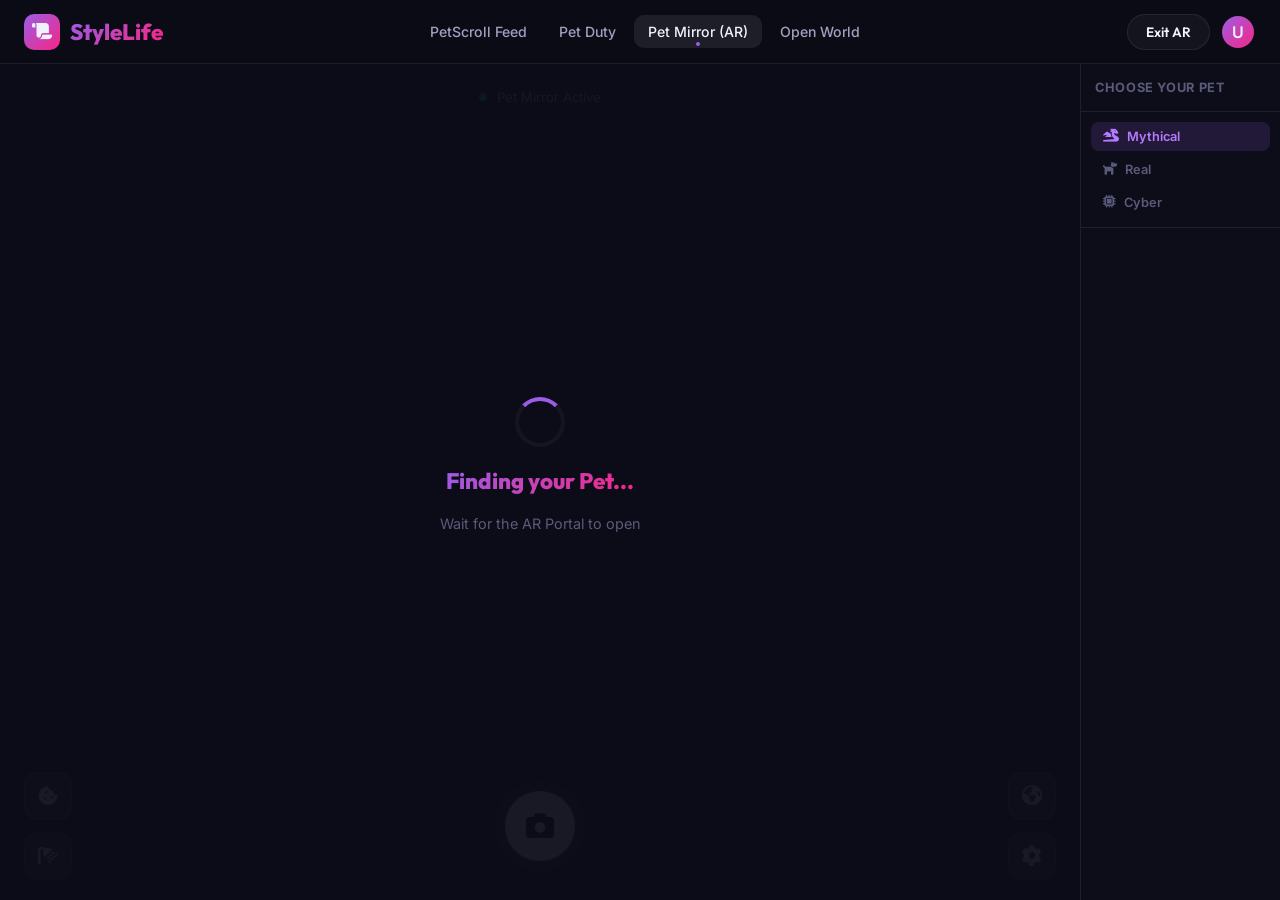
==== commit 681ebd84: "feat: implement AR pet engine with Mediapipe tracking, stat persistence, and interactive care mechan" ====
--- a/ar.html
+++ b/ar.html
@@ -3,7 +3,7 @@
 <head>
     <meta charset="UTF-8">
     <meta name="viewport" content="width=device-width, initial-scale=1.0">
-    <title>StyleLife AR | Real-time Fashion Mirror</title>
+    <title>PetLife AR | Your Virtual Pet Mirror</title>
     
     <!-- Fonts -->
     <link rel="preconnect" href="https://fonts.googleapis.com">
@@ -21,15 +21,9 @@
     <link rel="stylesheet" href="css/main.css">
     <link rel="stylesheet" href="css/ar.css">
 
-    <!-- MediaPipe Tasks Vision (Global) -->
-    <script src="https://cdn.jsdelivr.net/npm/@mediapipe/tasks-vision@latest/vision_bundle.js"></script>
-    <script>
-        // MediaPipe Global Initialization
-        async function getMediaPipe() {
-            const vision = await createFilesetResolver("https://cdn.jsdelivr.net/npm/@mediapipe/tasks-vision@latest/wasm");
-            window.MediaPipeFaceLandmarker = await FaceLandmarker.createFromModelPath(vision, "https://storage.googleapis.com/mediapipe-models/face_landmarker/face_landmarker/float16/1/face_landmarker.task");
-        }
-    </script>
+    <!-- MediaPipe Legacy Solutions (Local-Friendly IIFE) -->
+    <script src="https://cdn.jsdelivr.net/npm/@mediapipe/face_mesh/face_mesh.js"></script>
+    <script src="https://cdn.jsdelivr.net/npm/@mediapipe/camera_utils/camera_utils.js"></script>
 
     <!-- Three.js 3D Engine -->
     <script src="https://cdnjs.cloudflare.com/ajax/libs/three.js/0.154.0/three.min.js"></script>
@@ -44,9 +38,10 @@
         </a>
         
         <div class="navbar-links">
-            <a href="feed.html">StyleScroll Feed</a>
-            <a href="studio.html">Studio</a>
-            <a href="ar.html" class="active">AR Mode</a>
+            <a href="feed.html">PetScroll Feed</a>
+            <a href="duty.html">Pet Duty</a>
+            <a href="ar.html" class="active">Pet Mirror (AR)</a>
+            <a href="world.html">Open World</a>
         </div>
         
         <div class="navbar-actions">
@@ -64,20 +59,36 @@
                 
                 <div class="ar-status-bar" id="ar-status-bar">
                     <span class="ar-recording-dot"></span>
-                    <span id="ar-status-text">Mirroring Active</span>
+                    <span id="ar-status-text">Pet Mirror Active</span>
+                </div>
+
+                <!-- Pet Status HUD -->
+                <div class="pet-status-hud" id="pet-status-hud">
+                    <div class="stat-bar-item">
+                        <i class="fas fa-heart text-red"></i>
+                        <div class="stat-progress-bg"><div class="stat-progress" id="stat-health" style="width: 100%;"></div></div>
+                    </div>
+                    <div class="stat-bar-item">
+                        <i class="fas fa-utensils text-orange"></i>
+                        <div class="stat-progress-bg"><div class="stat-progress" id="stat-hunger" style="width: 80%;"></div></div>
+                    </div>
+                    <div class="stat-bar-item">
+                        <i class="fas fa-soap text-blue"></i>
+                        <div class="stat-progress-bg"><div class="stat-progress" id="stat-hygiene" style="width: 90%;"></div></div>
+                    </div>
                 </div>
                 
                 <!-- Overlay Flash Effect -->
                 <div class="ar-flash" id="ar-flash"></div>
                 
-                <!-- AR Capture Controls -->
+                <!-- Pet Care Controls -->
                 <div class="ar-controls">
                     <div class="ar-side-btns">
-                        <div class="ar-icon-btn" id="toggle-grid-btn" title="Toggle Grid Overlay">
-                            <i class="fas fa-th-large"></i>
+                        <div class="ar-icon-btn pet-action-btn" id="feed-pet-btn" title="Feed Pet">
+                            <i class="fas fa-cookie-bite"></i>
                         </div>
-                        <div class="ar-icon-btn" id="flip-camera-btn" title="Flip Camera">
-                            <i class="fas fa-sync"></i>
+                        <div class="ar-icon-btn pet-action-btn" id="bathe-pet-btn" title="Bathe Pet">
+                            <i class="fas fa-shower"></i>
                         </div>
                     </div>
                     
@@ -86,10 +97,10 @@
                     </button>
                     
                     <div class="ar-side-btns">
-                        <div class="ar-icon-btn" id="toggle-filter-btn" title="Toggle Filters">
-                            <i class="fas fa-filter"></i>
+                        <div class="ar-icon-btn" id="open-world-jump" title="Go to Open World">
+                            <i class="fas fa-globe-americas"></i>
                         </div>
-                        <div class="ar-icon-btn" id="ar-settings-btn" title="AR Settings">
+                        <div class="ar-icon-btn" id="ar-settings-btn" title="Pet Settings">
                             <i class="fas fa-cog"></i>
                         </div>
                     </div>
@@ -98,8 +109,9 @@
                 <!-- Calibration Overlay -->
                 <div class="ar-calibration-overlay" id="ar-calibration">
                     <div class="ar-loading-spinner"></div>
-                    <div class="ar-calibration-text">Calibrating StyleLife AI...</div>
-                    <div class="ar-calibration-sub">Align your face to the center of the frame</div>
+                    <div class="ar-calibration-text" id="ar-cal-text">Finding your Pet...</div>
+                    <div class="ar-calibration-sub" id="ar-cal-sub">Wait for the AR Portal to open</div>
+                    <div id="ar-debug-log" style="font-family: monospace; font-size: 0.7rem; color: var(--text-muted); margin-top: 15px; max-width: 80%; text-align: center;"></div>
                 </div>
 
                 <!-- No Camera State Overlay -->
@@ -111,18 +123,18 @@
                 </div>
             </div>
 
-            <!-- Sidebar: AR Library -->
+            <!-- Sidebar: Pet Adoption -->
             <aside class="ar-sidebar">
-                <div class="ar-sidebar-header">AR Overlays</div>
+                <div class="ar-sidebar-header">Choose Your Pet</div>
                 
                 <div class="ar-category-pills">
-                    <div class="ar-cat-pill active" data-cat="hair"><i class="fas fa-user"></i> Hairstyles</div>
-                    <div class="ar-cat-pill" data-cat="acc"><i class="fas fa-gem"></i> Accessories</div>
-                    <div class="ar-cat-pill" data-cat="filters"><i class="fas fa-wand-magic-sparkles"></i> Filters</div>
+                    <div class="ar-cat-pill active" data-cat="mythical"><i class="fas fa-dragon"></i> Mythical</div>
+                    <div class="ar-cat-pill" data-cat="real"><i class="fas fa-dog"></i> Real</div>
+                    <div class="ar-cat-pill" data-cat="cyber"><i class="fas fa-microchip"></i> Cyber</div>
                 </div>
                 
                 <div class="ar-item-list" id="ar-item-list">
-                    <!-- Populated by JS -->
+                    <!-- Pets Populated by JS -->
                 </div>
             </aside>
         </div>
--- a/css/main.css
+++ b/css/main.css
@@ -61,11 +61,20 @@
   --bg-card:       rgba(0,0,0,0.04);
   --bg-card-hover: rgba(0,0,0,0.07);
   --border:        rgba(0,0,0,0.08);
+  --primary: #48C9A3; /* Mint */
+  --primary-dark: #3BAF8D;
+  --secondary: #FF7E67; /* Coral */
+  --accent: #FFD93D; /* Yellow */
+  --bg: #F8FBF8;
+  --text: #2D3436;
+  --text-muted: #636E72;
+  --white: #ffffff;
+  --shadow: 0 10px 30px rgba(72, 201, 163, 0.15);
+  --radius: 24px;
   --text-primary:  #0d0d1a;
   --text-secondary:#404060;
-  --text-muted:    #8080a0;
   --shadow-card:   0 8px 32px rgba(0,0,0,0.1);
-  --grad-hero:     radial-gradient(ellipse 80% 60% at 50% 0%, rgba(155,93,229,0.18) 0%, transparent 70%);
+  --grad-hero:     radial-gradient(ellipse 80% 60% at 50% 0%, rgba(72,201,163,0.18) 0%, transparent 70%);
 }
 
 /* ── Reset ─────────────────────────────────────────────────── */
--- a/css/main.css
+++ b/css/main.css
@@ -61,11 +61,20 @@
   --bg-card:       rgba(0,0,0,0.04);
   --bg-card-hover: rgba(0,0,0,0.07);
   --border:        rgba(0,0,0,0.08);
+  --primary: #48C9A3; /* Mint */
+  --primary-dark: #3BAF8D;
+  --secondary: #FF7E67; /* Coral */
+  --accent: #FFD93D; /* Yellow */
+  --bg: #F8FBF8;
+  --text: #2D3436;
+  --text-muted: #636E72;
+  --white: #ffffff;
+  --shadow: 0 10px 30px rgba(72, 201, 163, 0.15);
+  --radius: 24px;
   --text-primary:  #0d0d1a;
   --text-secondary:#404060;
-  --text-muted:    #8080a0;
   --shadow-card:   0 8px 32px rgba(0,0,0,0.1);
-  --grad-hero:     radial-gradient(ellipse 80% 60% at 50% 0%, rgba(155,93,229,0.18) 0%, transparent 70%);
+  --grad-hero:     radial-gradient(ellipse 80% 60% at 50% 0%, rgba(72,201,163,0.18) 0%, transparent 70%);
 }
 
 /* ── Reset ─────────────────────────────────────────────────── */
